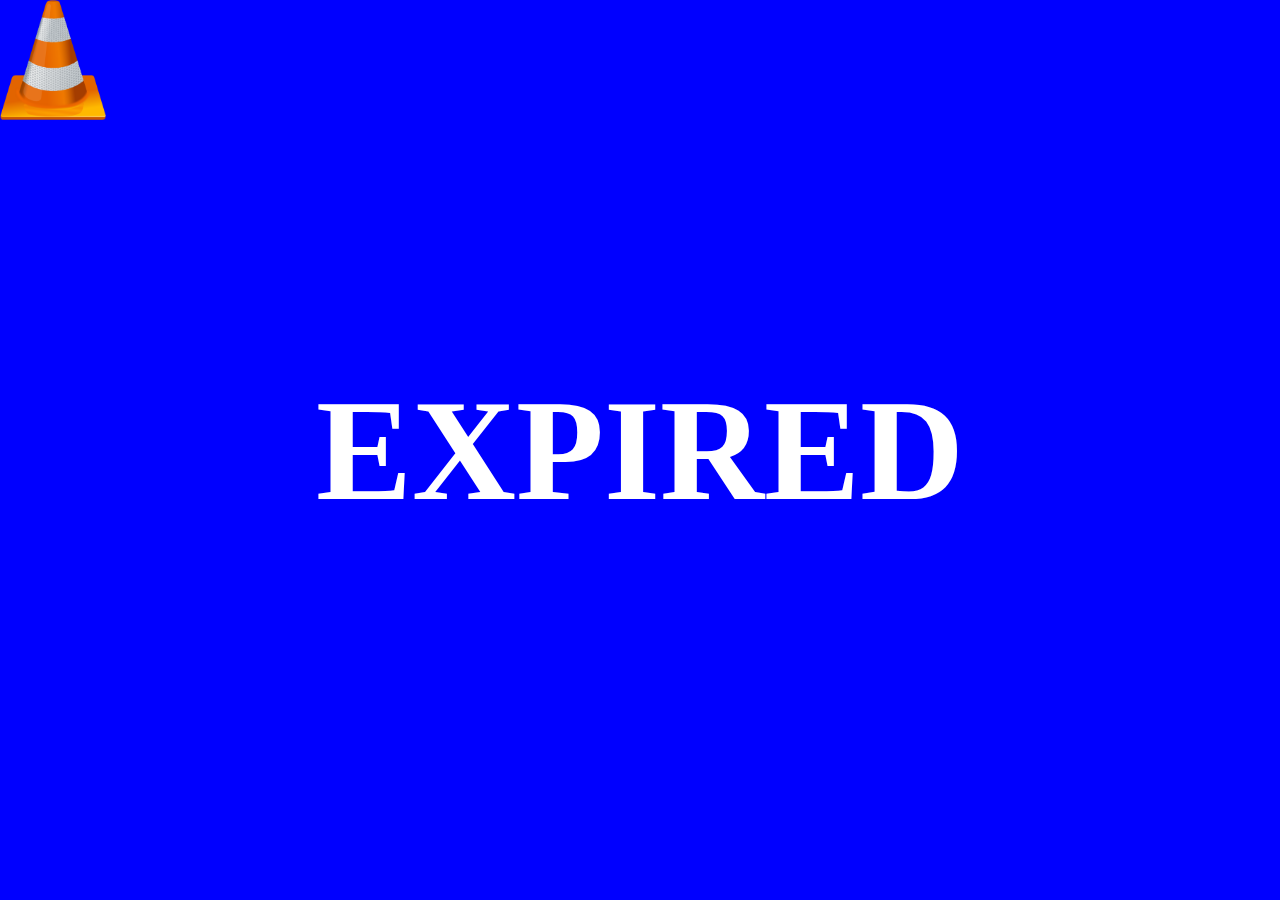
==== index.html @ dc4b976d "ver 1" ====
<!DOCTYPE html>
<html lang="en">
    <head>
        <meta charset="utf-8">
        <meta name="viewport" content="width=device-width, initial-scale=1, shrink-to-fit=no">
        <title>Lone Pair</title>

        <link href="style.css" rel="stylesheet">
        <script src="https://code.jquery.com/jquery-3.3.1.slim.min.js" integrity="sha256-3edrmyuQ0w65f8gfBsqowzjJe2iM6n0nKciPUp8y+7E=" crossorigin="anonymous"></script>
        <script src="script.js"></script>
    </head>
    <body>
        <div class="background">
            <b id="timer">LP</b>
            <img src="cone.png" id="cone">
        </div>
    </body>
</html>
---- style.css ----
body {
    margin: 0;
    font-family: "Helvetica Neue", san-serif;
    font-size: 144px;
    color: white;
}

div {
  background-color: #0000FF;
  width: 100%;
  height: 100%;
  position: absolute;
  overflow: hidden;
}

img {
    height: 120px;
    width: auto;
    position: absolute;
    -webkit-animation: moveX 3.05s linear 0s infinite alternate, moveY 3.4s linear 0s infinite alternate;
    -moz-animation: moveX 3s linear 0s infinite alternate;
    -o-animation: moveX 3s linear 0s infinite alternate;
    animation: moveX 5s linear 0s infinite alternate, moveY 7s linear 0s infinite alternate;
}

#timer {
    color: white;
    margin: 0;
    position: absolute;
    top: 50%;
    left: 50%;
    transform: translate(-50%, -50%);
}

@media only screen and (max-width: 736px) {
    body {
        font-size: 48px;
    }
}

@-webkit-keyframes moveX {
  from { left: 0; } to { left: calc(100vw - 106px); }
}
@-moz-keyframes moveX {
  from { left: 0; } to { left: calc(100vw - 106px); }
}
@-o-keyframes moveX {
  from { left: 0; } to { left: calc(100vw - 106px); }
}
@keyframes moveX {
  from { left: 0; } to { left: calc(100vw - 106px); }
}
@-webkit-keyframes moveY {
  from { top: 0; } to { top: calc(100vh - 120px); }
}
@-moz-keyframes moveY {
  from { top: 0; } to { top: calc(100vh - 120px); }
}
@-o-keyframes moveY {
  from { top: 0; } to { top: calc(100vh - 120px); }
}
@keyframes moveY {
  from { top: 0; } to { top: calc(100vh - 120px); }
}
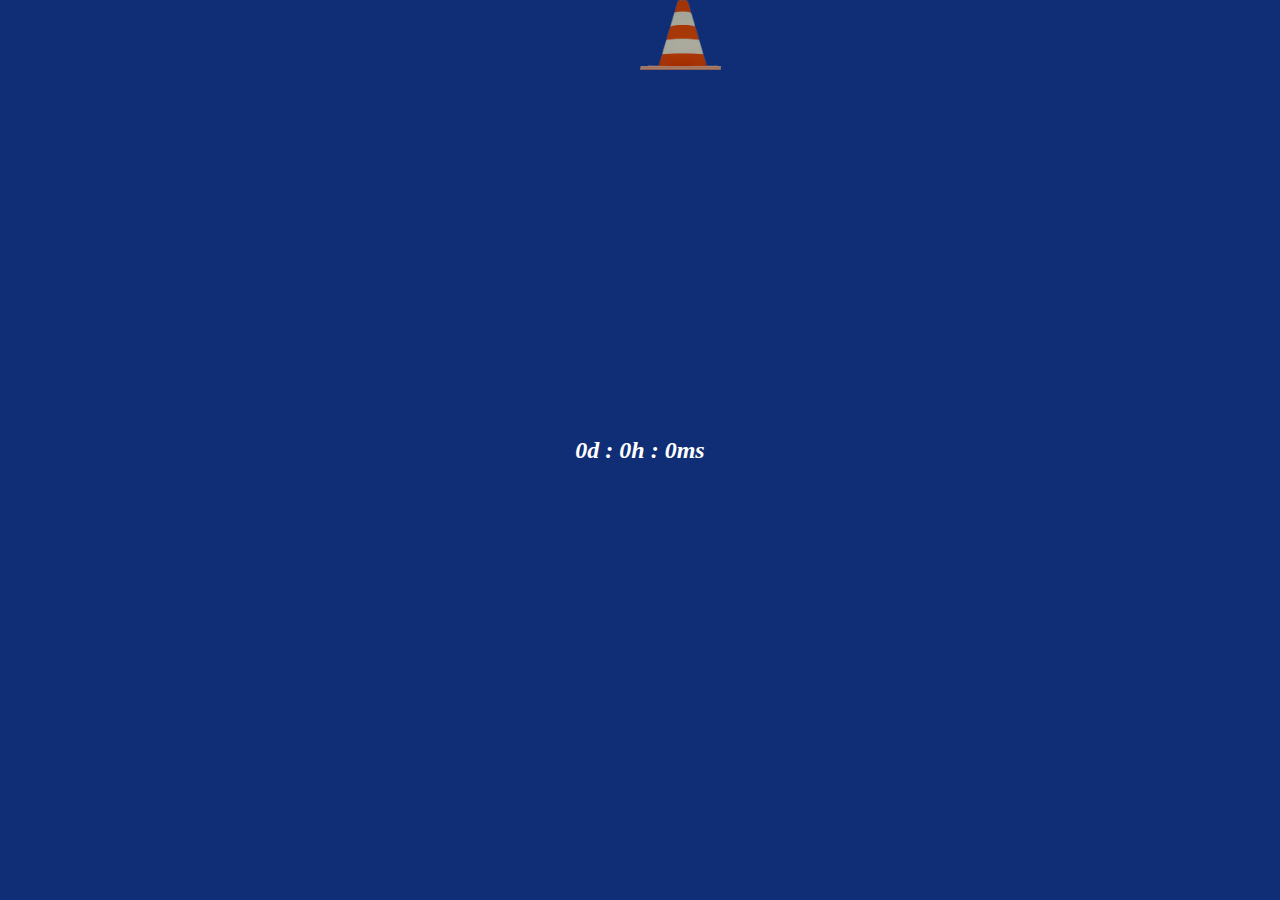
==== commit 7cf52104: "testing clouds" ====
--- a/index.html
+++ b/index.html
@@ -11,7 +11,7 @@
     </head>
     <body>
         <div class="background">
-            <b id="timer">LP</b>
+            <b id="timer"></b>
             <img src="cone.png" id="cone">
         </div>
     </body>
--- a/style.css
+++ b/style.css
@@ -1,12 +1,14 @@
 body {
     margin: 0;
-    font-family: "Helvetica Neue", san-serif;
-    font-size: 144px;
-    color: white;
+    font-family: "Avenir Next", san-serif;
+    font-style: italic;
+    font-size: 24px;
+    color: #F8FADF;
+    text-align: center;
 }
 
 div {
-  background-color: #0000FF;
+  background-color: #0F2E75;
   width: 100%;
   height: 100%;
   position: absolute;
@@ -14,7 +16,7 @@
 }
 
 img {
-    height: 120px;
+    height: 70px;
     width: auto;
     position: absolute;
     -webkit-animation: moveX 3.05s linear 0s infinite alternate, moveY 3.4s linear 0s infinite alternate;
@@ -32,9 +34,20 @@
     transform: translate(-50%, -50%);
 }
 
+#cloud {
+    font-size: 24px;
+
+    color: white;
+    margin: 0;
+    position: absolute;
+    top: 53%;
+    left: 50%;
+    transform: translate(-50%, -50%);
+}
+
 @media only screen and (max-width: 736px) {
     body {
-        font-size: 48px;
+        font-size: 24px;
     }
 }
 
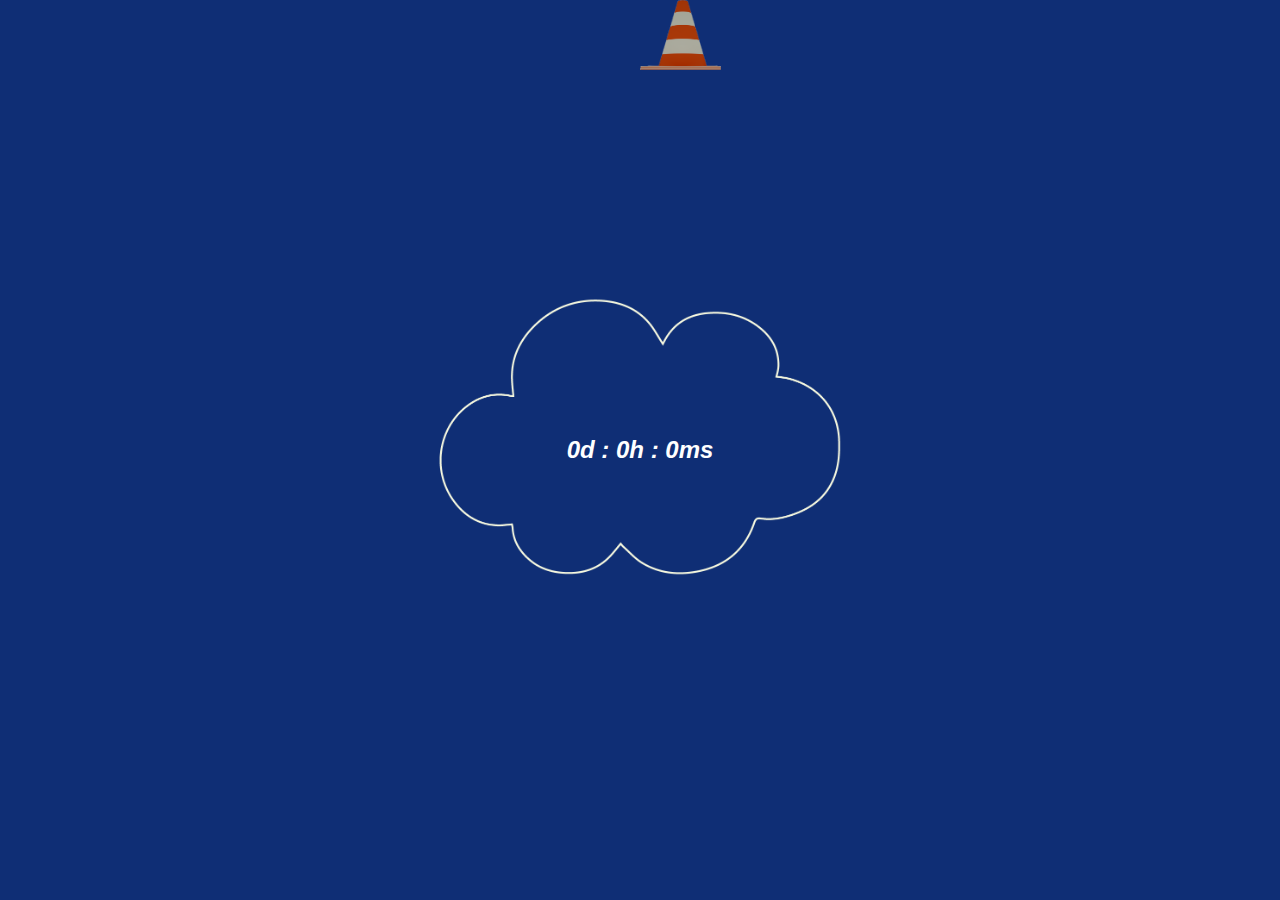
==== commit 26e27fb1: "final" ====
--- a/index.html
+++ b/index.html
@@ -12,6 +12,7 @@
     <body>
         <div class="background">
             <b id="timer"></b>
+            <img src="cloud.png" id="cloud">
             <img src="cone.png" id="cone">
         </div>
     </body>
--- a/style.css
+++ b/style.css
@@ -1,6 +1,6 @@
 body {
     margin: 0;
-    font-family: "Avenir Next", san-serif;
+    font-family: "Avenir Next", "Avenir", "Helvetica Neue", sans-serif;
     font-style: italic;
     font-size: 24px;
     color: #F8FADF;
@@ -15,7 +15,7 @@
   overflow: hidden;
 }
 
-img {
+#cone {
     height: 70px;
     width: auto;
     position: absolute;
@@ -23,6 +23,7 @@
     -moz-animation: moveX 3s linear 0s infinite alternate;
     -o-animation: moveX 3s linear 0s infinite alternate;
     animation: moveX 5s linear 0s infinite alternate, moveY 7s linear 0s infinite alternate;
+    z-index: 0;
 }
 
 #timer {
@@ -32,46 +33,55 @@
     top: 50%;
     left: 50%;
     transform: translate(-50%, -50%);
+    z-index: 0;
 }
 
 #cloud {
     font-size: 24px;
-
+    height: 275px;
+    width: auto;
     color: white;
     margin: 0;
     position: absolute;
-    top: 53%;
+    top: 48.5%;
     left: 50%;
     transform: translate(-50%, -50%);
+    z-index: 0;
 }
 
 @media only screen and (max-width: 736px) {
     body {
         font-size: 24px;
     }
+
+    #cloud {
+      height: 215px;
+      width: auto;
+      top: 47.5%;
+    }
 }
 
 @-webkit-keyframes moveX {
-  from { left: 0; } to { left: calc(100vw - 106px); }
+  from { left: 0; } to { left: calc(100vw - 70px); }
 }
 @-moz-keyframes moveX {
-  from { left: 0; } to { left: calc(100vw - 106px); }
+  from { left: 0; } to { left: calc(100vw - 70px); }
 }
 @-o-keyframes moveX {
-  from { left: 0; } to { left: calc(100vw - 106px); }
+  from { left: 0; } to { left: calc(100vw - 70px); }
 }
 @keyframes moveX {
-  from { left: 0; } to { left: calc(100vw - 106px); }
+  from { left: 0; } to { left: calc(100vw - 70px); }
 }
 @-webkit-keyframes moveY {
-  from { top: 0; } to { top: calc(100vh - 120px); }
+  from { top: 0; } to { top: calc(100vh - 75px); }
 }
 @-moz-keyframes moveY {
-  from { top: 0; } to { top: calc(100vh - 120px); }
+  from { top: 0; } to { top: calc(100vh - 81px); }
 }
 @-o-keyframes moveY {
-  from { top: 0; } to { top: calc(100vh - 120px); }
+  from { top: 0; } to { top: calc(100vh - 81px); }
 }
 @keyframes moveY {
-  from { top: 0; } to { top: calc(100vh - 120px); }
+  from { top: 0; } to { top: calc(100vh - 70px); }
 }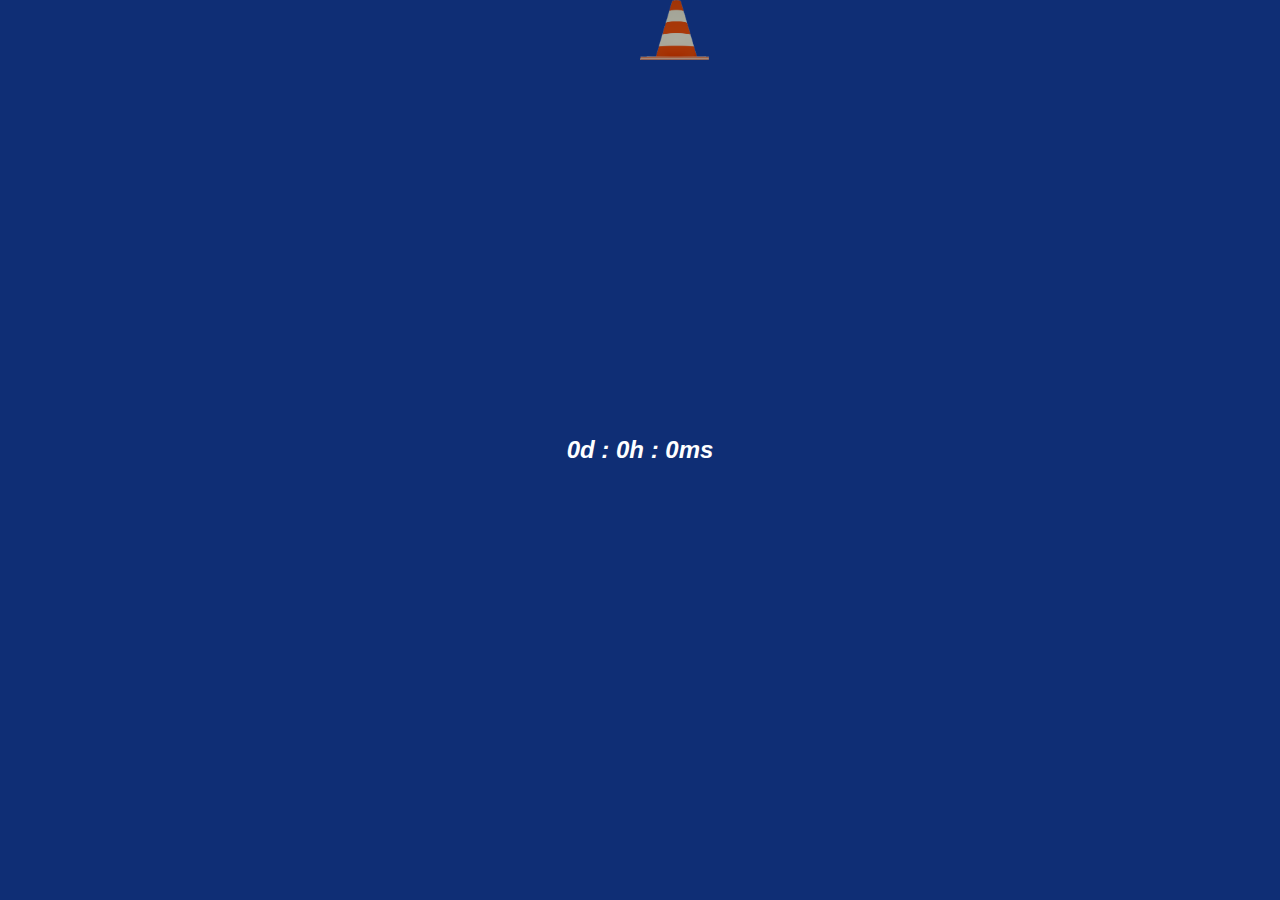
==== commit 28e4565b: "rev 2" ====
--- a/index.html
+++ b/index.html
@@ -4,6 +4,14 @@
         <meta charset="utf-8">
         <meta name="viewport" content="width=device-width, initial-scale=1, shrink-to-fit=no">
         <title>Lone Pair</title>
+
+        <link rel="apple-touch-icon" sizes="180x180" href="favicon/apple-touch-icon.png">
+        <link rel="icon" type="image/png" sizes="32x32" href="favicon/favicon-32x32.png">
+        <link rel="icon" type="image/png" sizes="16x16" href="favicon/favicon-16x16.png">
+        <link rel="manifest" href="favicon/site.webmanifest">
+        <link rel="mask-icon" href="favicon/safari-pinned-tab.svg" color="#5bbad5">
+        <meta name="msapplication-TileColor" content="#da532c">
+        <meta name="theme-color" content="#ffffff">
 
         <link href="style.css" rel="stylesheet">
         <script src="https://code.jquery.com/jquery-3.3.1.slim.min.js" integrity="sha256-3edrmyuQ0w65f8gfBsqowzjJe2iM6n0nKciPUp8y+7E=" crossorigin="anonymous"></script>
@@ -12,7 +20,6 @@
     <body>
         <div class="background">
             <b id="timer"></b>
-            <img src="cloud.png" id="cloud">
             <img src="cone.png" id="cone">
         </div>
     </body>
--- a/style.css
+++ b/style.css
@@ -16,12 +16,12 @@
 }
 
 #cone {
-    height: 70px;
+    height: 60px;
     width: auto;
     position: absolute;
-    -webkit-animation: moveX 3.05s linear 0s infinite alternate, moveY 3.4s linear 0s infinite alternate;
-    -moz-animation: moveX 3s linear 0s infinite alternate;
-    -o-animation: moveX 3s linear 0s infinite alternate;
+    -webkit-animation: moveX 5s linear 0s infinite alternate, moveY 7s linear 0s infinite alternate;
+    -moz-animation: moveX 5s linear 0s infinite alternate, moveY 7s linear 0s infinite alternate;
+    -o-animation: moveX 5s linear 0s infinite alternate, moveY 7s linear 0s infinite alternate;
     animation: moveX 5s linear 0s infinite alternate, moveY 7s linear 0s infinite alternate;
     z-index: 0;
 }
@@ -62,26 +62,26 @@
 }
 
 @-webkit-keyframes moveX {
-  from { left: 0; } to { left: calc(100vw - 70px); }
+  from { left: 0; } to { left: calc(100vw - 60px); }
 }
 @-moz-keyframes moveX {
-  from { left: 0; } to { left: calc(100vw - 70px); }
+  from { left: 0; } to { left: calc(100vw - 60px); }
 }
 @-o-keyframes moveX {
-  from { left: 0; } to { left: calc(100vw - 70px); }
+  from { left: 0; } to { left: calc(100vw - 60px); }
 }
 @keyframes moveX {
-  from { left: 0; } to { left: calc(100vw - 70px); }
+  from { left: 0; } to { left: calc(100vw - 60px); }
 }
 @-webkit-keyframes moveY {
-  from { top: 0; } to { top: calc(100vh - 75px); }
+  from { top: 0; } to { top: calc(100vh - 69px); }
 }
 @-moz-keyframes moveY {
-  from { top: 0; } to { top: calc(100vh - 81px); }
+  from { top: 0; } to { top: calc(100vh - 69px); }
 }
 @-o-keyframes moveY {
-  from { top: 0; } to { top: calc(100vh - 81px); }
+  from { top: 0; } to { top: calc(100vh - 69px); }
 }
 @keyframes moveY {
-  from { top: 0; } to { top: calc(100vh - 70px); }
+  from { top: 0; } to { top: calc(100vh - 69px); }
 }